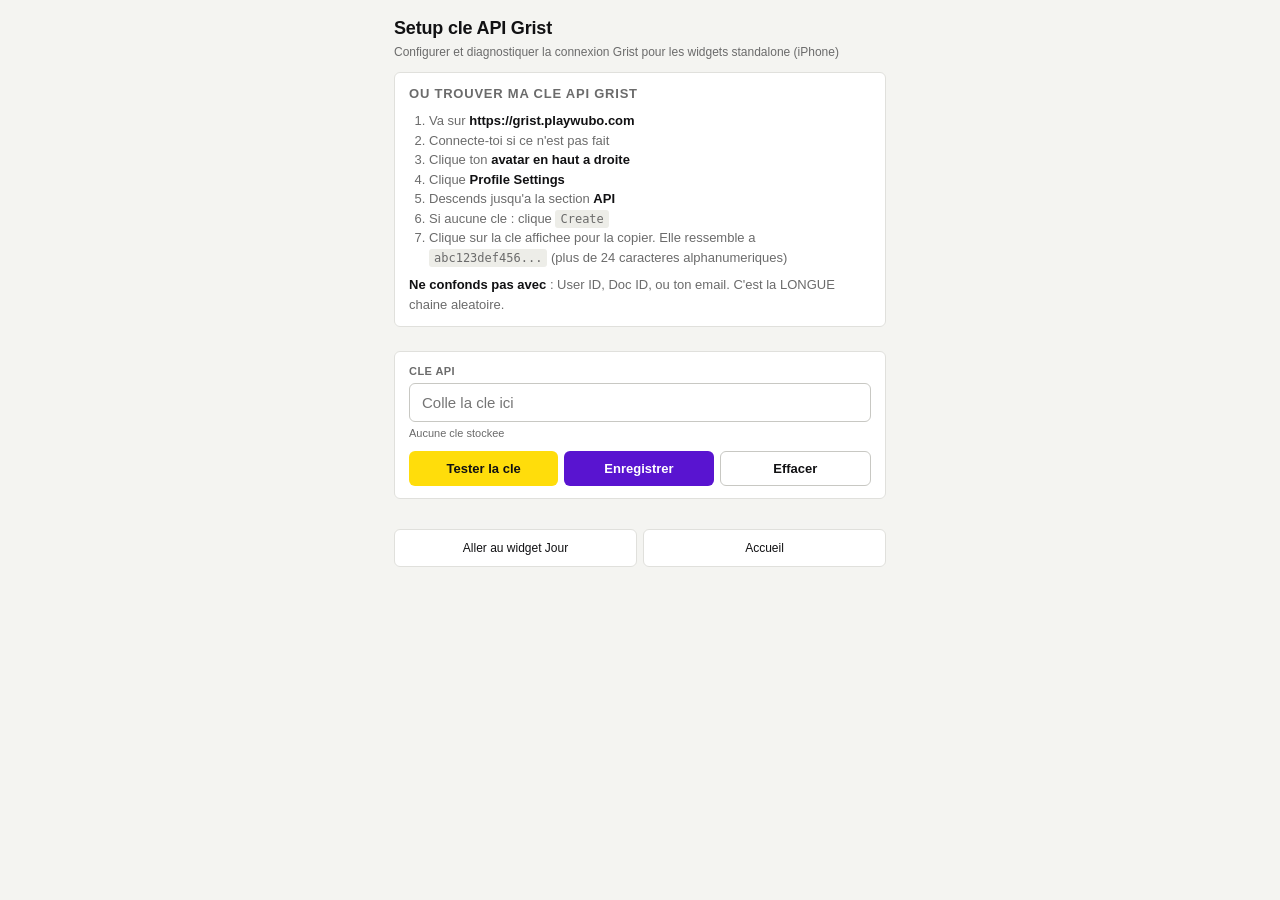
==== setup/index.html @ 5cdaad94 "Setup page /setup/ : diagnostic API key avec test HTTP direct" ====
<!DOCTYPE html>
<html lang="fr">
<head>
<meta charset="UTF-8">
<meta name="viewport" content="width=device-width, initial-scale=1.0, viewport-fit=cover">
<meta name="apple-mobile-web-app-capable" content="yes">
<meta name="apple-mobile-web-app-title" content="Setup">
<meta name="theme-color" content="#F4F4F1">
<link rel="apple-touch-icon" href="../icon.svg">
<link rel="icon" type="image/svg+xml" href="../icon.svg">
<title>Setup - Pilotage Wubo</title>
<link rel="stylesheet" href="../lib/styles.css">
<style>
  main {
    max-width: 520px;
    margin: 0 auto;
    padding: 16px 14px 40px;
    display: flex;
    flex-direction: column;
    gap: 12px;
  }
  h1 { font-size: 18px; }
  .card { background: var(--surface); border: 1px solid var(--border); border-radius: 6px; padding: 12px 14px; }
  .field { display: flex; flex-direction: column; gap: 4px; }
  .field label { font-size: 11px; color: var(--text-dim); }
  .actions { display: flex; gap: 6px; flex-wrap: wrap; }
  .actions button { flex: 1; min-width: 100px; }
  pre {
    background: var(--done-bg);
    padding: 10px;
    border-radius: 4px;
    font-size: 11px;
    line-height: 1.4;
    white-space: pre-wrap;
    word-break: break-all;
    max-height: 400px;
    overflow-y: auto;
    border: 1px solid var(--border);
    font-family: ui-monospace, monospace;
  }
  .status-ok { color: var(--success); font-weight: 700; }
  .status-err { color: var(--danger); font-weight: 700; }
  .instructions { font-size: 13px; line-height: 1.5; color: var(--text-dim); }
  .instructions ol { padding-left: 20px; }
  .instructions code { background: var(--done-bg); padding: 2px 5px; border-radius: 3px; font-size: 12px; }
  .instructions strong { color: var(--text); }
  .diag { font-size: 12px; margin-top: 8px; padding: 8px; border-left: 3px solid var(--current); background: var(--current-soft); }
</style>
</head>
<body>

<main>
  <header>
    <h1>Setup cle API Grist</h1>
    <p style="font-size:12px;color:var(--text-dim);margin-top:4px">Configurer et diagnostiquer la connexion Grist pour les widgets standalone (iPhone)</p>
  </header>

  <div class="card">
    <h2 style="font-size:13px;margin-bottom:8px">Ou trouver ma cle API Grist</h2>
    <div class="instructions">
      <ol>
        <li>Va sur <strong>https://grist.playwubo.com</strong></li>
        <li>Connecte-toi si ce n'est pas fait</li>
        <li>Clique ton <strong>avatar en haut a droite</strong></li>
        <li>Clique <strong>Profile Settings</strong></li>
        <li>Descends jusqu'a la section <strong>API</strong></li>
        <li>Si aucune cle : clique <code>Create</code></li>
        <li>Clique sur la cle affichee pour la copier. Elle ressemble a <code>abc123def456...</code> (plus de 24 caracteres alphanumeriques)</li>
      </ol>
      <p style="margin-top:8px"><strong>Ne confonds pas avec</strong> : User ID, Doc ID, ou ton email. C'est la LONGUE chaine aleatoire.</p>
    </div>
  </div>

  <div class="card">
    <div class="field">
      <label for="api-key">Cle API</label>
      <input id="api-key" type="text" placeholder="Colle la cle ici" autocomplete="off">
    </div>
    <div id="current-key-info" style="font-size:11px;color:var(--text-dim);margin-top:4px"></div>
    <div class="actions" style="margin-top:10px">
      <button class="accent" onclick="testKey()">Tester la cle</button>
      <button class="primary" onclick="saveKey()">Enregistrer</button>
      <button class="ghost" onclick="clearKey()">Effacer</button>
    </div>
  </div>

  <div class="card" id="result-card" style="display:none">
    <h2 style="font-size:13px;margin-bottom:8px">Resultat du test</h2>
    <div id="result-status"></div>
    <pre id="result-body"></pre>
    <div id="result-diag" class="diag"></div>
  </div>

  <div style="display:flex;gap:6px;font-size:12px;margin-top:6px">
    <a href="../widgets/aujourdhui/" style="flex:1;text-align:center;padding:10px;background:var(--surface);border:1px solid var(--border);border-radius:6px;text-decoration:none;color:var(--text)">Aller au widget Jour</a>
    <a href="../" style="flex:1;text-align:center;padding:10px;background:var(--surface);border:1px solid var(--border);border-radius:6px;text-decoration:none;color:var(--text)">Accueil</a>
  </div>
</main>

<script src="../lib/dom.js"></script>
<script>
const DOC_ID = 'cmTvfM75iZzS8eRsPAJdpy';
const BASE = 'https://grist.playwubo.com';
const KEY_STORAGE = 'wubo_grist_api_key';
const { $el, $clear } = Dom;

function showCurrentKey() {
  const k = localStorage.getItem(KEY_STORAGE);
  const info = document.getElementById('current-key-info');
  if (k) {
    info.textContent = `Cle actuellement stockee : ${k.substring(0, 4)}...${k.substring(k.length - 4)} (${k.length} caracteres)`;
  } else {
    info.textContent = 'Aucune cle stockee';
  }
}

function clearKey() {
  localStorage.removeItem(KEY_STORAGE);
  document.getElementById('api-key').value = '';
  document.getElementById('result-card').style.display = 'none';
  showCurrentKey();
}

function saveKey() {
  const k = document.getElementById('api-key').value.trim();
  if (!k) { alert('Colle une cle'); return; }
  if (k.length < 24) {
    if (!confirm(`Format suspect (${k.length} caracteres au lieu de >=24). Vraiment enregistrer ?`)) return;
  }
  localStorage.setItem(KEY_STORAGE, k);
  showCurrentKey();
  alert('Cle enregistree. Tu peux maintenant ouvrir les widgets.');
}

function setStatus(type, text) {
  const n = document.getElementById('result-status');
  $clear(n);
  n.appendChild($el('span', { class: type === 'ok' ? 'status-ok' : 'status-err' }, text));
}
function setDiag(text) {
  document.getElementById('result-diag').textContent = text;
}

async function testKey() {
  const keyInput = document.getElementById('api-key').value.trim();
  const storedKey = localStorage.getItem(KEY_STORAGE);
  const key = keyInput || storedKey;
  if (!key) { alert('Entre une cle ou charge-la depuis le storage'); return; }

  const resultCard = document.getElementById('result-card');
  const bodyNode = document.getElementById('result-body');
  resultCard.style.display = 'block';
  setStatus('', 'Test en cours...');
  bodyNode.textContent = '';
  setDiag('');

  const url = `${BASE}/api/docs/${DOC_ID}/tables/Taches/records?auth=${encodeURIComponent(key)}`;
  const urlRedacted = url.replace(key, key.substring(0, 4) + '...' + key.substring(key.length - 4));

  const lines = [];
  lines.push(`URL testee : ${urlRedacted}`);
  lines.push(`Cle : ${key.substring(0, 4)}...${key.substring(key.length - 4)} (${key.length} caracteres)`);
  lines.push(`User-Agent : ${navigator.userAgent}`);
  lines.push('');

  const t0 = Date.now();
  let res, status, statusText, bodyText, fetchErr;
  try {
    res = await fetch(url);
    status = res.status;
    statusText = res.statusText;
    bodyText = await res.text();
  } catch (e) {
    fetchErr = e;
  }
  const dt = Date.now() - t0;

  lines.push(`Duree : ${dt}ms`);

  if (fetchErr) {
    setStatus('err', '✕ Fetch impossible (niveau reseau)');
    lines.push(`Erreur fetch : ${fetchErr.message}`);
    lines.push('');
    lines.push('Cause probable : la reponse n\'a pas les bons headers CORS.');
    lines.push('Typique sur Safari iPhone : "Load failed" = CORS bloque la reponse.');
    lines.push('');
    lines.push('VERIFICATIONS :');
    lines.push('1. Vraiment connecte a Internet ? Test : ouvre https://grist.playwubo.com dans ce meme Safari.');
    lines.push('2. La cle API est-elle bien 24+ caracteres alphanumeriques ?');
    lines.push('3. La cle a-t-elle ete copiee sans espace, tab, ou retour chariot ?');
    bodyNode.textContent = lines.join('\n');
    setDiag('Diagnostic : Fetch echoue avant meme de recevoir la reponse HTTP. Soit reseau coupe, soit la reponse serveur n\'a pas de header Access-Control-Allow-Origin.');
    return;
  }

  lines.push(`Status HTTP : ${status} ${statusText}`);
  lines.push(`Response body : ${bodyText || '(vide)'}`);
  lines.push('');

  if (status === 200) {
    setStatus('ok', '✓ Cle valide ! Connexion Grist OK.');
    try {
      const data = JSON.parse(bodyText);
      lines.push(`Tables recuperees : ${data.records ? data.records.length + ' taches' : 'format inattendu'}`);
    } catch (_) {}
    setDiag('Tout est bon. Clique "Enregistrer" pour sauvegarder la cle et utiliser les widgets.');
  } else if (status === 401) {
    setStatus('err', '✕ Cle rejetee (401 Unauthorized)');
    setDiag('Probleme : Le serveur Grist dit que cette cle est invalide. Verifie que tu as copie la cle API (pas le User ID ni le Doc ID). Regenere-la depuis Profile Settings au besoin.');
  } else if (status === 403) {
    setStatus('err', '✕ Acces refuse (403 Forbidden)');
    setDiag('Probleme : La cle est reconnue mais ne donne pas acces au document. Verifie que tu es bien proprietaire du doc Pilotage Wubo.');
  } else {
    setStatus('err', `✕ Erreur serveur ${status}`);
    setDiag(`Probleme inattendu : ${status} ${statusText}. Envoie cette sortie a Claude pour diagnostic.`);
  }

  bodyNode.textContent = lines.join('\n');
}

showCurrentKey();
const existing = localStorage.getItem(KEY_STORAGE);
if (existing) {
  document.getElementById('api-key').value = existing;
  setTimeout(() => testKey(), 300);
}
</script>

</body>
</html>
---- lib/styles.css ----
/* Wubo Pilotage - DA utilitaire dense */

:root {
  --bg: #F4F4F1;
  --surface: #FFFFFF;
  --border: #E0E0DC;
  --border-strong: #C8C8C3;
  --text: #111113;
  --text-dim: #6B6B6B;
  --text-faint: #9A9A95;
  --accent: #FFDD0B;
  --accent-strong: #F0CC00;
  --current: #5914D0;
  --current-soft: #EEE2FB;
  --danger: #D93025;
  --success: #188038;
  --warning: #B06000;
  --done-bg: #EDEDE8;
}

* {
  box-sizing: border-box;
  margin: 0;
  padding: 0;
}

html, body {
  height: 100%;
  -webkit-tap-highlight-color: transparent;
  -webkit-text-size-adjust: 100%;
}

body {
  font-family: -apple-system, BlinkMacSystemFont, 'Segoe UI', Roboto, 'Helvetica Neue', sans-serif;
  background: var(--bg);
  color: var(--text);
  font-size: 14px;
  line-height: 1.35;
  overflow-x: hidden;
  padding-bottom: env(safe-area-inset-bottom);
  padding-top: env(safe-area-inset-top);
}

h1 { font-size: 17px; font-weight: 700; letter-spacing: -0.01em; }
h2 { font-size: 13px; font-weight: 600; text-transform: uppercase; letter-spacing: 0.06em; color: var(--text-dim); }
h3 { font-size: 14px; font-weight: 600; }

button {
  font-family: inherit;
  font-size: 13px;
  font-weight: 600;
  background: var(--text);
  color: white;
  border: none;
  padding: 10px 14px;
  border-radius: 6px;
  cursor: pointer;
  line-height: 1;
}
button:active { opacity: 0.7; }
button.primary { background: var(--current); color: white; }
button.accent { background: var(--accent); color: var(--text); }
button.ghost { background: transparent; color: var(--text); border: 1px solid var(--border-strong); }
button.success { background: var(--success); color: white; }
button.danger { background: var(--danger); color: white; }
button.small { padding: 6px 10px; font-size: 12px; }
button:disabled { opacity: 0.4; cursor: not-allowed; }

input, select, textarea {
  font-family: inherit;
  font-size: 15px;
  color: var(--text);
  background: var(--surface);
  border: 1px solid var(--border-strong);
  border-radius: 6px;
  padding: 10px 12px;
  width: 100%;
  -webkit-appearance: none;
  appearance: none;
}
input:focus, select:focus, textarea:focus {
  outline: none;
  border-color: var(--current);
}
textarea { resize: vertical; min-height: 100px; line-height: 1.4; }
select {
  background-image: url("data:image/svg+xml,%3Csvg xmlns='http://www.w3.org/2000/svg' width='12' height='8' viewBox='0 0 12 8'%3E%3Cpath d='M1 1l5 5 5-5' stroke='%23111' stroke-width='1.5' fill='none' stroke-linecap='round'/%3E%3C/svg%3E");
  background-repeat: no-repeat;
  background-position: right 12px center;
  padding-right: 32px;
}
label { font-size: 12px; font-weight: 600; color: var(--text-dim); text-transform: uppercase; letter-spacing: 0.04em; }

.surface {
  background: var(--surface);
  border: 1px solid var(--border);
  border-radius: 8px;
}

.tag {
  display: inline-flex;
  align-items: center;
  padding: 2px 7px;
  border-radius: 3px;
  font-size: 10px;
  font-weight: 700;
  text-transform: uppercase;
  letter-spacing: 0.05em;
  background: var(--done-bg);
  color: var(--text-dim);
  line-height: 1.4;
}
.tag.current { background: var(--current); color: white; }
.tag.done { background: var(--success); color: white; }
.tag.skip { background: var(--done-bg); color: var(--text-faint); text-decoration: line-through; }
.tag.wip { background: var(--accent); color: var(--text); }
.tag.warn { background: var(--warning); color: white; }
.tag.danger { background: var(--danger); color: white; }

.empty {
  color: var(--text-faint);
  font-size: 12px;
  font-style: italic;
  padding: 8px 0;
}

.divider { height: 1px; background: var(--border); margin: 12px 0; }

.progress-bar {
  background: var(--done-bg);
  border-radius: 2px;
  height: 4px;
  overflow: hidden;
}
.progress-bar .fill {
  height: 100%;
  background: var(--current);
  transition: width 0.3s ease;
}

/* Keep compatibility with old cards used by dashboard/dump (flatter look) */
.card {
  background: var(--surface);
  border: 1px solid var(--border);
  border-radius: 8px;
  padding: 14px;
  margin-bottom: 12px;
  box-shadow: none;
}
.card.yellow { border-left: 3px solid var(--accent-strong); }
.card.pink { border-left: 3px solid var(--danger); }

.header {
  display: flex;
  justify-content: space-between;
  align-items: center;
}

.grid { display: grid; gap: 8px; }
.grid.cols-3 { grid-template-columns: repeat(3, 1fr); }
.grid.cols-2 { grid-template-columns: repeat(2, 1fr); }
@media (max-width: 600px) {
  .grid.cols-3, .grid.cols-2 { grid-template-columns: 1fr; }
}

.task-item {
  padding: 6px 8px;
  border: 1px solid var(--border);
  border-radius: 4px;
  margin-bottom: 4px;
  background: var(--surface);
  font-size: 13px;
  display: flex;
  justify-content: space-between;
  align-items: center;
  gap: 6px;
}
.task-item.done {
  background: var(--done-bg);
  text-decoration: line-through;
  color: var(--text-faint);
}

/* Navigation tabs - present sur chaque widget */
.app-nav {
  display: flex;
  align-items: center;
  gap: 4px;
  padding: 4px;
  background: var(--surface);
  border: 1px solid var(--border);
  border-radius: 8px;
  margin-bottom: 10px;
}
.app-nav a.tab {
  flex: 1;
  text-align: center;
  padding: 10px 4px;
  font-size: 12px;
  font-weight: 600;
  color: var(--text-dim);
  text-decoration: none;
  border-radius: 5px;
  line-height: 1.2;
  white-space: nowrap;
}
.app-nav a.tab.active {
  background: var(--text);
  color: white;
}
.app-nav a.tab:active { opacity: 0.6; }

/* Status pills plus lisibles */
.status-pill {
  display: inline-flex;
  align-items: center;
  justify-content: center;
  font-size: 12px;
  font-weight: 700;
  line-height: 1;
  width: 14px;
  height: 14px;
  flex-shrink: 0;
}
.status-pill.todo { color: var(--text-faint); }
.status-pill.todo::before { content: "○"; font-size: 15px; }
.status-pill.wip { color: var(--warning); }
.status-pill.wip::before { content: "◐"; font-size: 15px; }
.status-pill.done { color: var(--success); }
.status-pill.done::before { content: "✓"; font-weight: 900; font-size: 13px; }
.status-pill.blocked { color: var(--danger); }
.status-pill.blocked::before { content: "!"; font-size: 14px; }
.status-pill.abandoned { color: var(--text-faint); }
.status-pill.abandoned::before { content: "✕"; font-size: 12px; }

/* Modal comportement mobile : empeche scroll body quand modal ouvert */
body.modal-open {
  overflow: hidden;
  position: fixed;
  width: 100%;
  touch-action: none;
}

.drift-alert {
  background: var(--accent);
  color: var(--text);
  padding: 10px 12px;
  border-radius: 6px;
  margin: 0 0 12px;
  font-weight: 600;
  font-size: 13px;
  border-left: 4px solid var(--warning);
}

/* Hide Outfit references if anywhere */
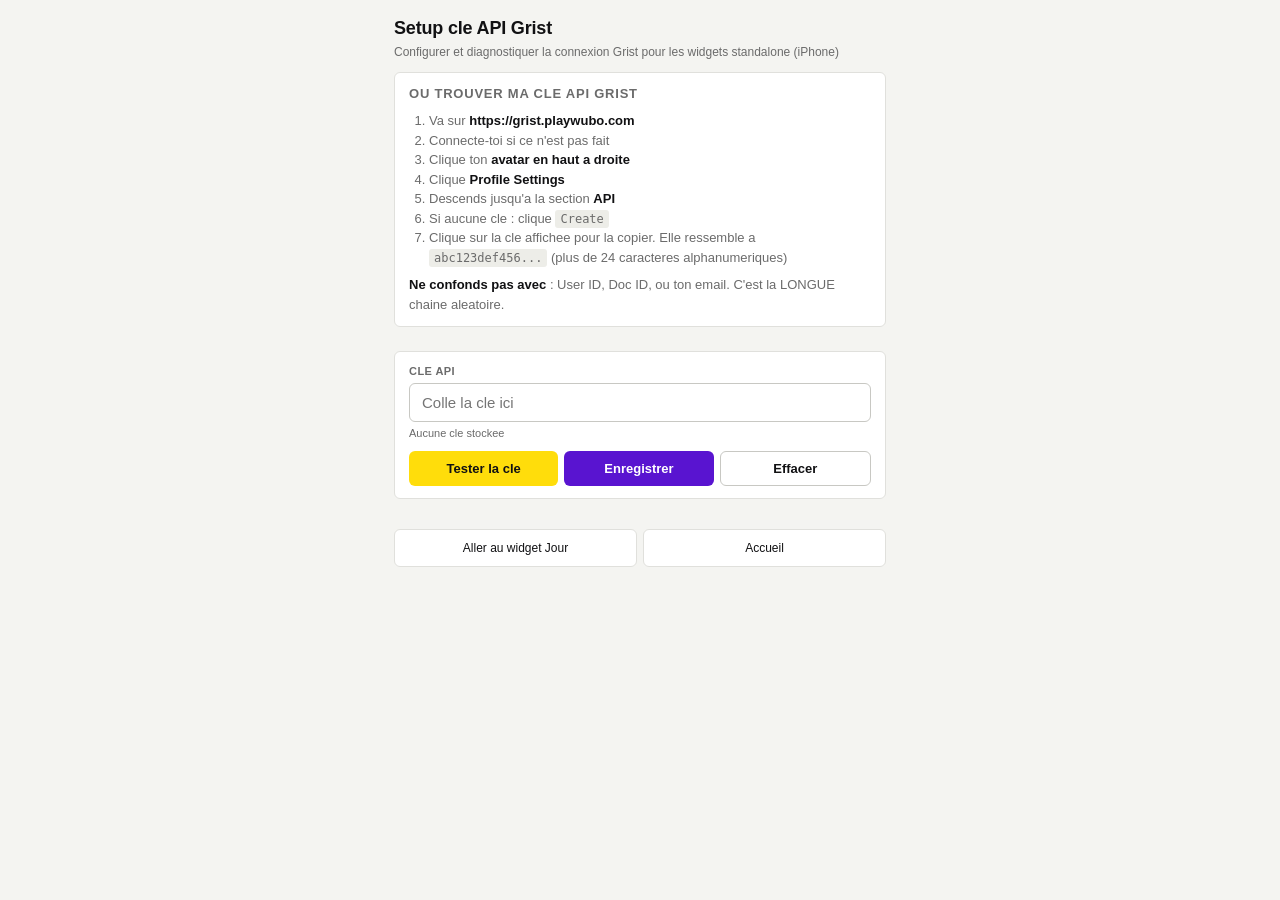
==== commit c3f62aeb: "Fix critique : switch ?auth= query param vers Authorization header (Grist self-hosted refuse query p" ====
--- a/setup/index.html
+++ b/setup/index.html
@@ -154,19 +154,18 @@
   bodyNode.textContent = '';
   setDiag('');
 
-  const url = `${BASE}/api/docs/${DOC_ID}/tables/Taches/records?auth=${encodeURIComponent(key)}`;
-  const urlRedacted = url.replace(key, key.substring(0, 4) + '...' + key.substring(key.length - 4));
+  const url = `${BASE}/api/docs/${DOC_ID}/tables/Taches/records`;
 
   const lines = [];
-  lines.push(`URL testee : ${urlRedacted}`);
-  lines.push(`Cle : ${key.substring(0, 4)}...${key.substring(key.length - 4)} (${key.length} caracteres)`);
+  lines.push(`URL testée : ${url}`);
+  lines.push(`Auth : Authorization: Bearer ${key.substring(0, 4)}...${key.substring(key.length - 4)} (${key.length} caractères)`);
   lines.push(`User-Agent : ${navigator.userAgent}`);
   lines.push('');
 
   const t0 = Date.now();
   let res, status, statusText, bodyText, fetchErr;
   try {
-    res = await fetch(url);
+    res = await fetch(url, { headers: { 'Authorization': `Bearer ${key}` } });
     status = res.status;
     statusText = res.statusText;
     bodyText = await res.text();
--- a/lib/styles.css
+++ b/lib/styles.css
@@ -210,28 +210,46 @@
 }
 .app-nav a.tab:active { opacity: 0.6; }
 
-/* Status pills plus lisibles */
+/* Status pills plus lisibles - couleurs corrigées */
 .status-pill {
   display: inline-flex;
   align-items: center;
   justify-content: center;
-  font-size: 12px;
+  font-size: 13px;
   font-weight: 700;
   line-height: 1;
-  width: 14px;
-  height: 14px;
+  width: 16px;
+  height: 16px;
   flex-shrink: 0;
 }
 .status-pill.todo { color: var(--text-faint); }
-.status-pill.todo::before { content: "○"; font-size: 15px; }
-.status-pill.wip { color: var(--warning); }
-.status-pill.wip::before { content: "◐"; font-size: 15px; }
+.status-pill.todo::before { content: "○"; font-size: 16px; }
+.status-pill.wip { color: var(--accent-strong); }
+.status-pill.wip::before { content: "◐"; font-size: 16px; }
 .status-pill.done { color: var(--success); }
-.status-pill.done::before { content: "✓"; font-weight: 900; font-size: 13px; }
-.status-pill.blocked { color: var(--danger); }
-.status-pill.blocked::before { content: "!"; font-size: 14px; }
-.status-pill.abandoned { color: var(--text-faint); }
-.status-pill.abandoned::before { content: "✕"; font-size: 12px; }
+.status-pill.done::before { content: "✓"; font-weight: 900; font-size: 14px; }
+.status-pill.blocked { color: #E87722; }
+.status-pill.blocked::before { content: "⚠"; font-size: 14px; }
+.status-pill.abandoned { color: var(--danger); }
+.status-pill.abandoned::before { content: "✕"; font-size: 14px; font-weight: 900; }
+.status-pill.archived { color: var(--text-dim); opacity: 0.5; }
+.status-pill.archived::before { content: "⧖"; font-size: 14px; }
+
+/* Sticky save button area dans les modals */
+.modal-content .sticky-save {
+  position: sticky;
+  bottom: -16px;
+  margin: 0 -16px -16px;
+  padding: 12px 16px calc(12px + env(safe-area-inset-bottom));
+  background: var(--surface);
+  border-top: 1px solid var(--border);
+  display: flex;
+  gap: 8px;
+  box-shadow: 0 -4px 12px rgba(0,0,0,0.04);
+  z-index: 5;
+}
+.modal-content .sticky-save button { flex: 1; }
+.modal-content .sticky-save button.ghost { flex: 0 0 auto; padding-left: 14px; padding-right: 14px; }
 
 /* Modal comportement mobile : empeche scroll body quand modal ouvert */
 body.modal-open {
